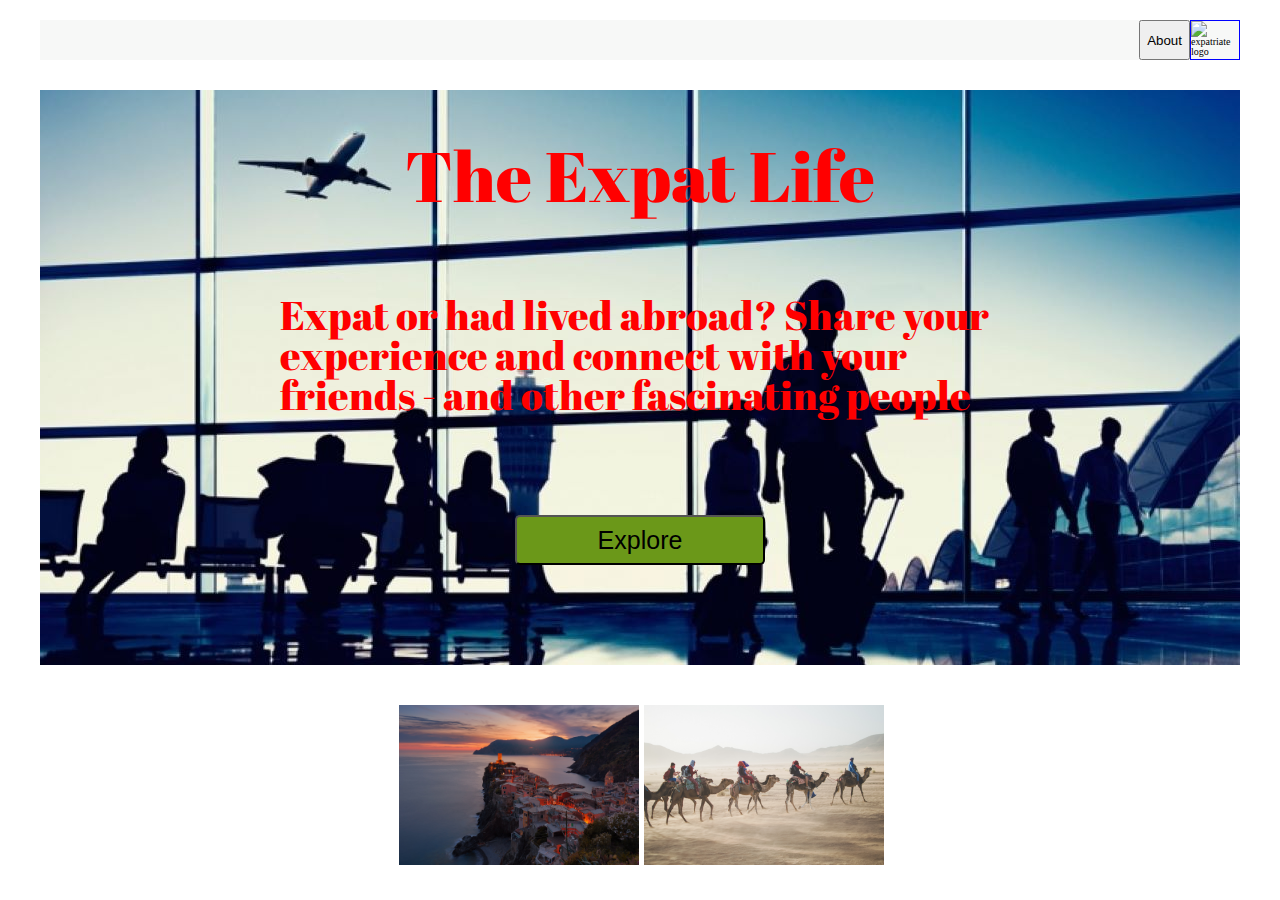
==== index.html @ 9e8fa35e "first draft of landing page" ====
<!DOCTYPE html>

<html lang="en">

    <head>
        <meta charset="utf-8">
        <meta name="viewport" content="width=device-width, initial-scale=1.0">
        <link rel="stylesheet" href="./css/index.css">
        <link href="https://fonts.googleapis.com/css?family=Abril+Fatface" rel="stylesheet">
    </head>

    <body>

        <div class="container"
        
        
        ></div>
        <header>
                <button>About</button>
                <img class='logo' src="./img/expat-logo.jpg" alt="expatriate logo">
                
        </header>

        <div class="main-content">

            <div class="title">The Expat Life</div>

            <p>
                Expat or had lived abroad? Share your experience and connect with your friends - and other fascinating people
            </p>

            <button>Explore</button>
        </div>

        <footer>
                <div class="image-conatainer">
                    <img src="./img/carrousel/deanna-ritchie-227649-unsplash.jpg" alt="">
                    <img src="./img/carrousel/anders-jilden-307322-unsplash.jpg" alt="">
                    <img src="./img/carrousel/juan-rojas-349568-unsplash.jpg" alt="">
                    <img src="./img/carrousel/vaida-tamosauskaite-85608-unsplash.jpg" alt="">
                </div>
        </footer>
    </body>

    
</html>
---- css/index.css ----
/***********************************************/
/*************      CSS reset    ***************/
/***********************************************/
html,
body,
div,
span,
applet,
object,
iframe,
h1,
h2,
h3,
h4,
h5,
h6,
p,
blockquote,
pre,
a,
abbr,
acronym,
address,
big,
cite,
code,
del,
dfn,
em,
img,
ins,
kbd,
q,
s,
samp,
small,
strike,
strong,
sub,
sup,
tt,
var,
b,
u,
i,
center,
dl,
dt,
dd,
ol,
ul,
li,
fieldset,
form,
label,
legend,
table,
caption,
tbody,
tfoot,
thead,
tr,
th,
td,
article,
aside,
canvas,
details,
embed,
figure,
figcaption,
footer,
header,
hgroup,
menu,
nav,
output,
ruby,
section,
summary,
time,
mark,
audio,
video {
  margin: 0;
  padding: 0;
  border: 0;
  font-size: 100%;
  font: inherit;
  vertical-align: baseline;
}
/* HTML5 display-role reset for older browsers */
article,
aside,
details,
figcaption,
figure,
footer,
header,
hgroup,
menu,
nav,
section {
  display: block;
}
body {
  line-height: 1;
}
ol,
ul {
  list-style: none;
}
blockquote,
q {
  quotes: none;
}
blockquote:before,
blockquote:after,
q:before,
q:after {
  content: '';
  content: none;
}
table {
  border-collapse: collapse;
  border-spacing: 0;
}
* {
  box-sizing: border-box;
}
html {
  font-size: 62.5%;
}
body {
  max-width: 1200px;
  width: 100%;
  margin: 0 auto;
}
header {
  display: flex;
  justify-content: flex-end;
  width: 100%;
  background: #f7f8f7;
  margin-top: 20px;
  margin-bottom: 30px;
}
header > .logo {
  width: 50px;
  height: 40px;
  border: 1px solid blue;
}
.main-content {
  background-image: url("../img/airport-passengers.jpg");
  font-family: 'Abril Fatface', Helvetica, Arial;
  display: flex;
  justify-content: center;
  width: 100%;
  flex-wrap: wrap;
}
.main-content .title {
  display: flex;
  justify-content: center;
  width: 100%;
  margin-top: 50px;
  font-size: 7rem;
  color: red;
}
.main-content p {
  margin-top: 85px;
  padding: 0 20%;
  font-size: 4rem;
  color: red;
}
.main-content button {
  width: 250px;
  height: 50px;
  background: #6b9819;
  margin: 100px 0 100px;
  border-radius: 5px;
  font-size: 2.5rem;
}
footer {
  margin-top: 40px;
  text-align: center;
}
footer img {
  width: 20%;
}
@media (max-width: 500px) {
  footer img {
    width: 90%;
  }
}
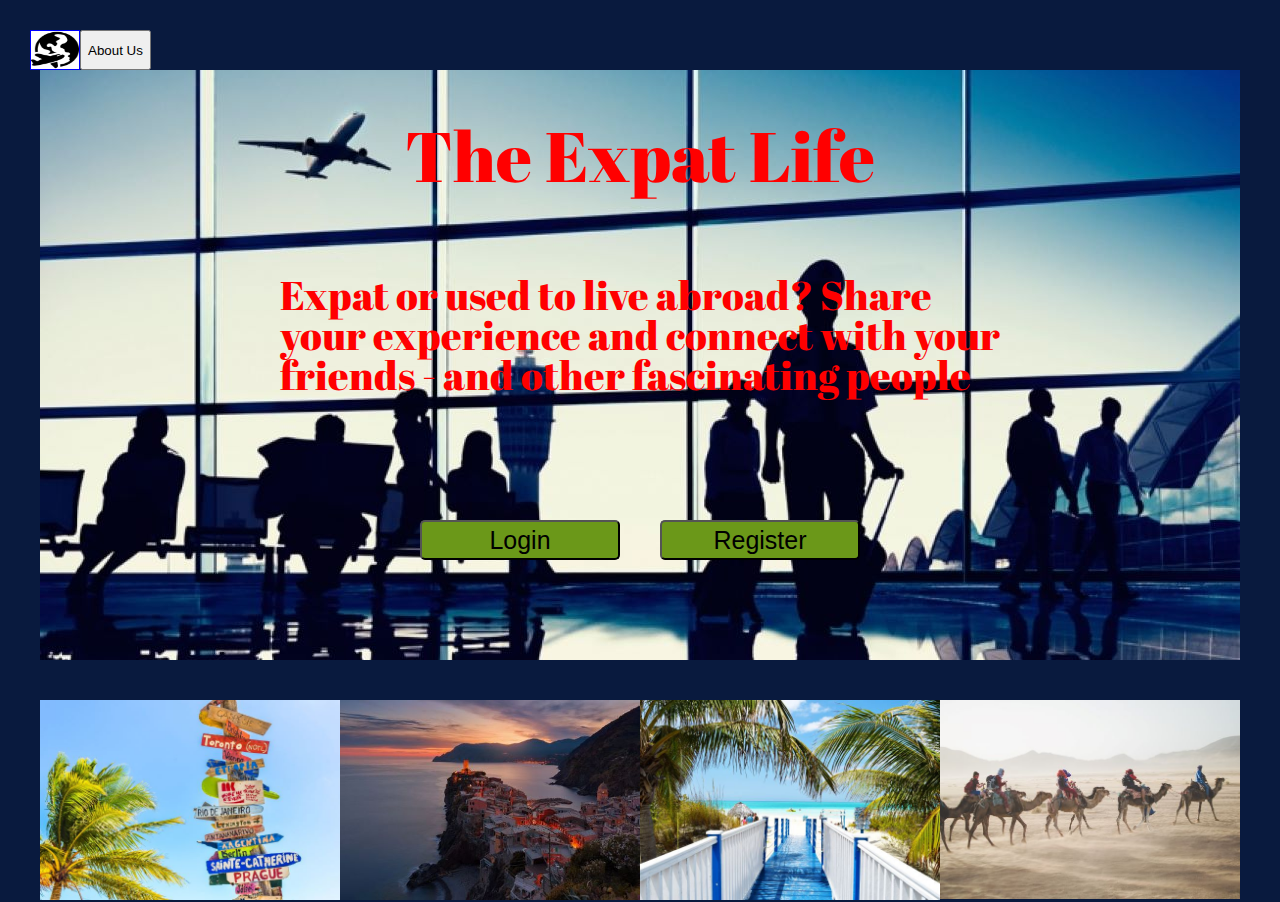
==== commit dfe7f17b: "Responsiveness for desktop, tablet and mobile, registration and login links added" ====
--- a/index.html
+++ b/index.html
@@ -2,45 +2,55 @@
 
 <html lang="en">
 
-    <head>
-        <meta charset="utf-8">
-        <meta name="viewport" content="width=device-width, initial-scale=1.0">
-        <link rel="stylesheet" href="./css/index.css">
-        <link href="https://fonts.googleapis.com/css?family=Abril+Fatface" rel="stylesheet">
-    </head>
+<head>
+    <meta charset="utf-8">
+    <meta name="viewport" content="width=device-width, initial-scale=1.0">
+    <link rel="stylesheet" href="./css/index.css">
+    <link href="https://fonts.googleapis.com/css?family=Abril+Fatface" rel="stylesheet">
+</head>
 
-    <body>
+<body>
 
-        <div class="container"
+
+    <header>
+
+        <img class='logo' src="./img/airplane-around-earth.png" alt="expatriate logo">
+        <button>About Us</button>
         
-        
-        ></div>
-        <header>
-                <button>About</button>
-                <img class='logo' src="./img/expat-logo.jpg" alt="expatriate logo">
-                
-        </header>
+    </header>
 
-        <div class="main-content">
-
+    <div class="main-content">
+        <div class="top-content">
             <div class="title">The Expat Life</div>
-
             <p>
-                Expat or had lived abroad? Share your experience and connect with your friends - and other fascinating people
+                Expat or used to live abroad? Share your experience and connect with your friends - and other fascinating
+                people
             </p>
-
-            <button>Explore</button>
+            <button><a href="https://expat-journal-frontend.netlify.com/login">Login</a></button>
+            <button><a href="https://expat-journal-frontend.netlify.com/register">Register</a></button>
         </div>
 
-        <footer>
-                <div class="image-conatainer">
-                    <img src="./img/carrousel/deanna-ritchie-227649-unsplash.jpg" alt="">
-                    <img src="./img/carrousel/anders-jilden-307322-unsplash.jpg" alt="">
-                    <img src="./img/carrousel/juan-rojas-349568-unsplash.jpg" alt="">
-                    <img src="./img/carrousel/vaida-tamosauskaite-85608-unsplash.jpg" alt="">
-                </div>
-        </footer>
-    </body>
 
-    
+        <div class="bottom-content">
+            <div class="image">
+                <img src="./img/carousel/deanna-ritchie-227649-unsplash.jpg" alt="">
+            </div>
+            <div class="image">
+                <img src="./img/carousel/anders-jilden-307322-unsplash.jpg" alt="">
+            </div>
+            <div class="image">
+                <img src="./img/carousel/juan-rojas-349568-unsplash.jpg" alt="">
+            </div>
+            <div class="image">
+                <img src="./img/carousel/vaida-tamosauskaite-85608-unsplash.jpg" alt="">
+            </div>
+        </div>
+
+    </div>
+
+
+
+</body>
+
+
 </html>--- a/css/index.css
+++ b/css/index.css
@@ -132,24 +132,33 @@
   font-size: 62.5%;
 }
 body {
-  max-width: 1200px;
-  width: 100%;
-  margin: 0 auto;
+  width: 100%;
+  background: #091A3E;
 }
 header {
   display: flex;
-  justify-content: flex-end;
-  width: 100%;
-  background: #f7f8f7;
-  margin-top: 20px;
-  margin-bottom: 30px;
+  justify-content: flex-start;
+  width: 100%;
+  margin-top: 30px;
+  margin-left: 30px;
+}
+@media (max-width: 1215px) {
+  header {
+    margin-left: 0;
+  }
 }
 header > .logo {
   width: 50px;
   height: 40px;
+  background: white;
   border: 1px solid blue;
 }
 .main-content {
+  max-width: 1200px;
+  width: 100%;
+  margin: 0 auto;
+}
+.main-content .top-content {
   background-image: url("../img/airport-passengers.jpg");
   font-family: 'Abril Fatface', Helvetica, Arial;
   display: flex;
@@ -157,37 +166,66 @@
   width: 100%;
   flex-wrap: wrap;
 }
-.main-content .title {
-  display: flex;
-  justify-content: center;
-  width: 100%;
+.main-content .top-content .title {
   margin-top: 50px;
   font-size: 7rem;
   color: red;
 }
-.main-content p {
+@media (max-width: 800px) {
+  .main-content .top-content .title {
+    font-size: 6rem;
+  }
+}
+@media (max-width: 500px) {
+  .main-content .top-content .title {
+    font-size: 5.5rem;
+    margin-top: 110px;
+  }
+}
+.main-content .top-content p {
   margin-top: 85px;
   padding: 0 20%;
   font-size: 4rem;
   color: red;
 }
-.main-content button {
-  width: 250px;
-  height: 50px;
+@media (max-width: 800px) {
+  .main-content .top-content p {
+    font-size: 3rem;
+    padding: 0 10%;
+  }
+}
+@media (max-width: 500px) {
+  .main-content .top-content p {
+    font-size: 2.5rem;
+    margin-top: 60px;
+  }
+}
+.main-content .top-content button {
+  width: 200px;
+  height: 40px;
   background: #6b9819;
-  margin: 100px 0 100px;
+  margin: 125px 20px 100px;
   border-radius: 5px;
   font-size: 2.5rem;
 }
-footer {
+@media (max-width: 500px) {
+  .main-content .top-content button {
+    width: 150px;
+  }
+}
+.main-content .top-content button a {
+  text-decoration: none;
+  color: black;
+}
+.main-content .bottom-content {
   margin-top: 40px;
-  text-align: center;
-}
-footer img {
-  width: 20%;
-}
-@media (max-width: 500px) {
-  footer img {
-    width: 90%;
-  }
-}
+  display: flex;
+  justify-content: space-between;
+  width: 100%;
+}
+.main-content .bottom-content .image {
+  width: 25%;
+}
+.main-content .bottom-content .image img {
+  width: 100%;
+}
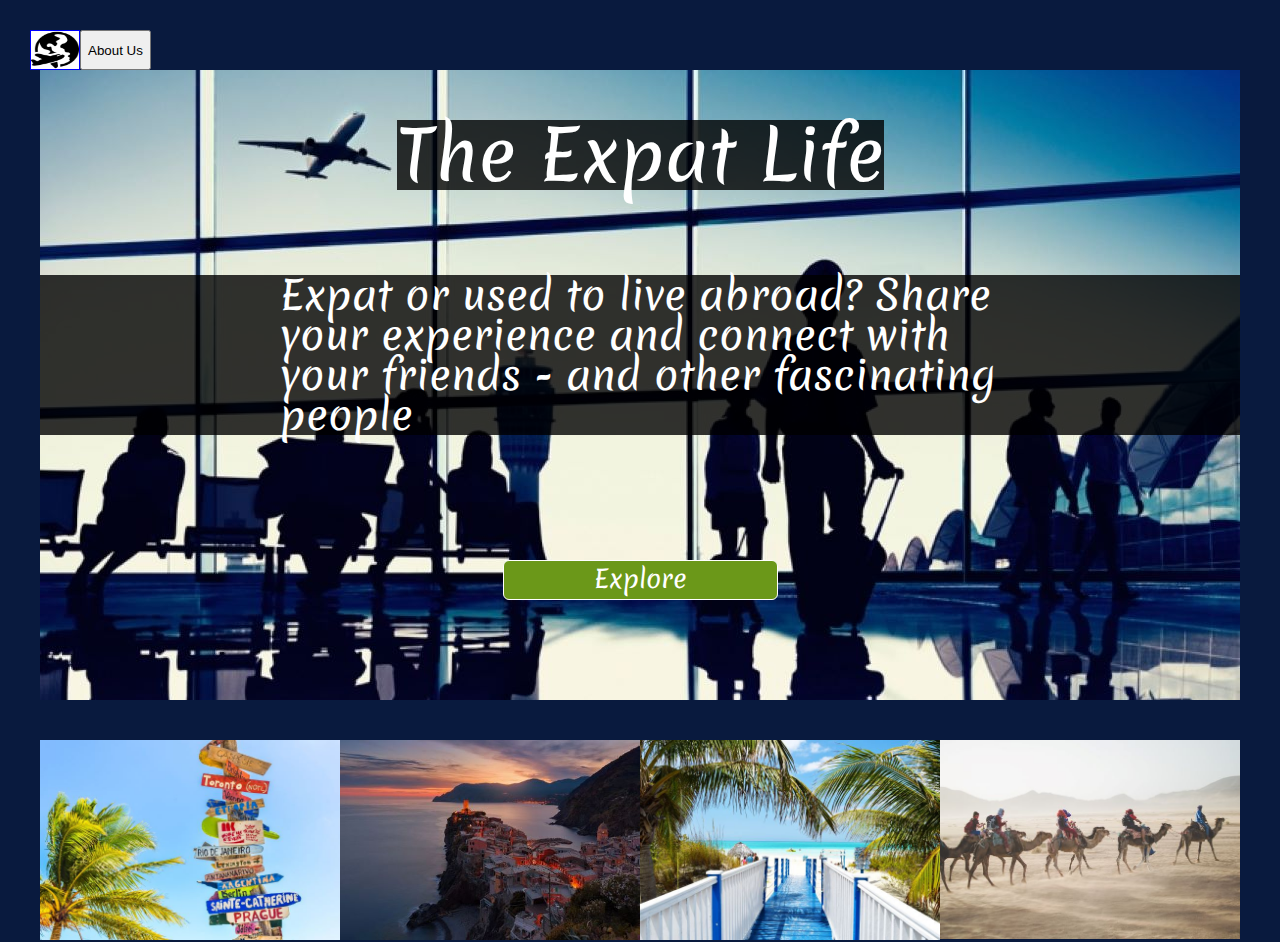
==== commit 02f2deb6: "New styling and entire button clickable" ====
--- a/index.html
+++ b/index.html
@@ -6,7 +6,7 @@
     <meta charset="utf-8">
     <meta name="viewport" content="width=device-width, initial-scale=1.0">
     <link rel="stylesheet" href="./css/index.css">
-    <link href="https://fonts.googleapis.com/css?family=Abril+Fatface" rel="stylesheet">
+    <link href="https://fonts.googleapis.com/css?family=Merienda" rel="stylesheet">
 </head>
 
 <body>
@@ -26,8 +26,10 @@
                 Expat or used to live abroad? Share your experience and connect with your friends - and other fascinating
                 people
             </p>
-            <button><a href="https://expat-journal-frontend.netlify.com/login">Login</a></button>
-            <button><a href="https://expat-journal-frontend.netlify.com/register">Register</a></button>
+            <div class="btn">
+                <a href="https://expat-journal-frontend.netlify.com">Explore</a>
+            </div>
+            
         </div>
 
 
--- a/css/index.css
+++ b/css/index.css
@@ -160,16 +160,17 @@
 }
 .main-content .top-content {
   background-image: url("../img/airport-passengers.jpg");
-  font-family: 'Abril Fatface', Helvetica, Arial;
+  font-family: 'Merienda', cursive;
   display: flex;
   justify-content: center;
   width: 100%;
   flex-wrap: wrap;
+  color: white;
 }
 .main-content .top-content .title {
   margin-top: 50px;
   font-size: 7rem;
-  color: red;
+  background-color: rgba(0, 0, 0, 0.8);
 }
 @media (max-width: 800px) {
   .main-content .top-content .title {
@@ -186,7 +187,7 @@
   margin-top: 85px;
   padding: 0 20%;
   font-size: 4rem;
-  color: red;
+  background-color: rgba(0, 0, 0, 0.8);
 }
 @media (max-width: 800px) {
   .main-content .top-content p {
@@ -200,22 +201,28 @@
     margin-top: 60px;
   }
 }
-.main-content .top-content button {
-  width: 200px;
+.main-content .top-content .btn {
+  display: block;
+  text-align: center;
+  width: 275px;
   height: 40px;
   background: #6b9819;
+  padding-top: 5px;
   margin: 125px 20px 100px;
-  border-radius: 5px;
+  border-radius: 6px;
+  border: 1px solid white;
   font-size: 2.5rem;
+  cursor: pointer;
+}
+.main-content .top-content .btn a {
+  display: block;
+  text-decoration: none;
+  color: white;
 }
 @media (max-width: 500px) {
-  .main-content .top-content button {
+  .main-content .top-content .btn {
     width: 150px;
   }
-}
-.main-content .top-content button a {
-  text-decoration: none;
-  color: black;
 }
 .main-content .bottom-content {
   margin-top: 40px;
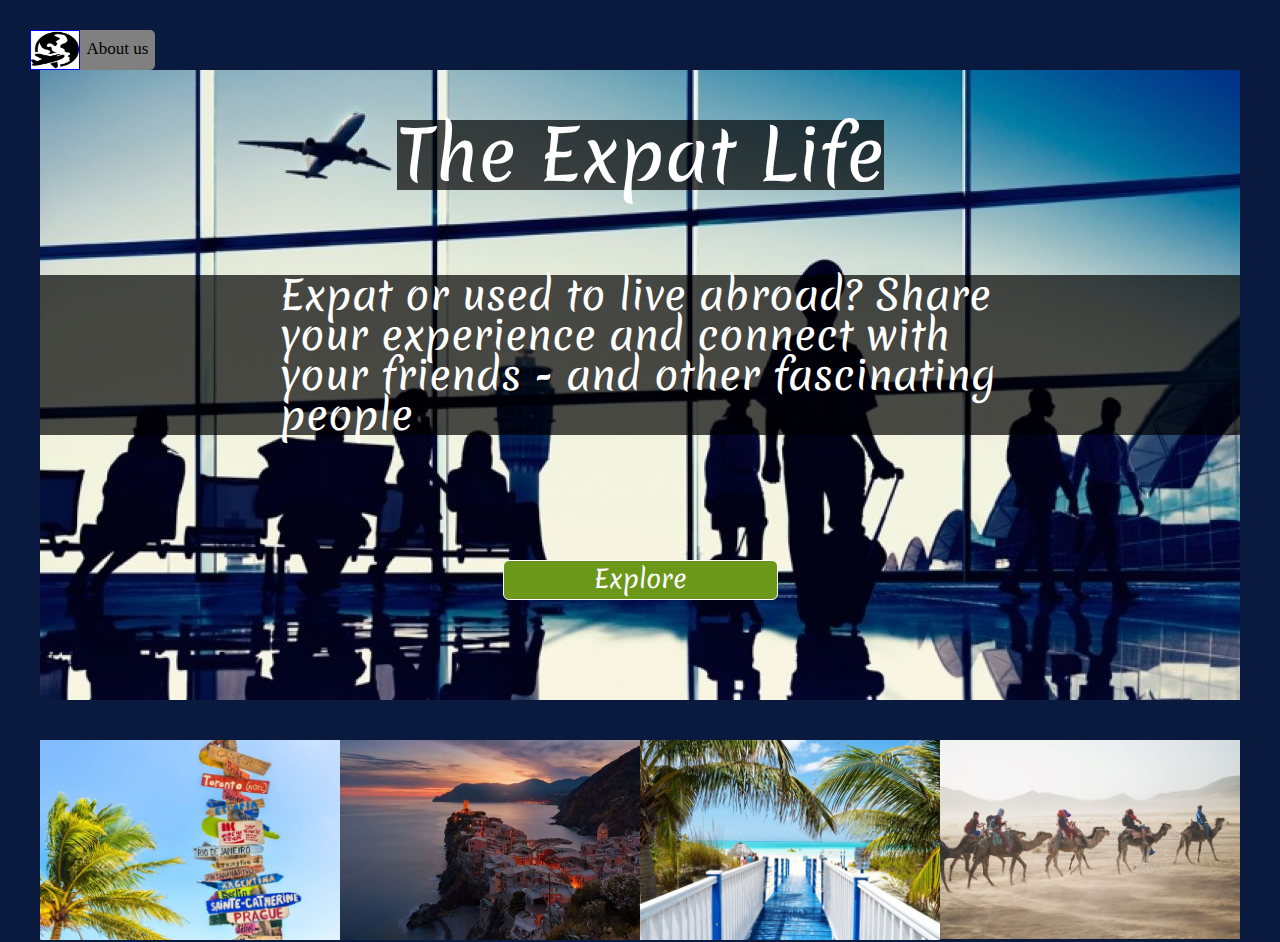
==== commit 0a6ae69f: "About Page Completed" ====
--- a/index.html
+++ b/index.html
@@ -7,6 +7,7 @@
     <meta name="viewport" content="width=device-width, initial-scale=1.0">
     <link rel="stylesheet" href="./css/index.css">
     <link href="https://fonts.googleapis.com/css?family=Merienda" rel="stylesheet">
+    <script src="./js/slider.js" async></script>
 </head>
 
 <body>
@@ -15,7 +16,7 @@
     <header>
 
         <img class='logo' src="./img/airplane-around-earth.png" alt="expatriate logo">
-        <button>About Us</button>
+        <div class="btn"><a href="./html/about.html"> About us</a></div>
         
     </header>
 
@@ -35,7 +36,7 @@
 
         <div class="bottom-content">
             <div class="image">
-                <img src="./img/carousel/deanna-ritchie-227649-unsplash.jpg" alt="">
+                <img src="./img/carousel/deanna-ritchie-227649-unsplash.jpg" alt="image of people and places abroad?">
             </div>
             <div class="image">
                 <img src="./img/carousel/anders-jilden-307322-unsplash.jpg" alt="">
--- a/css/index.css
+++ b/css/index.css
@@ -147,11 +147,28 @@
     margin-left: 0;
   }
 }
-header > .logo {
+header .logo {
   width: 50px;
   height: 40px;
   background: white;
   border: 1px solid blue;
+}
+header .btn {
+  width: 75px;
+  height: 40px;
+  background: grey;
+  display: block;
+  text-align: center;
+  padding-top: 5px;
+  cursor: pointer;
+  font-size: 1.7rem;
+  padding-top: 10px;
+  border-top-right-radius: 5px;
+  border-bottom-right-radius: 5px;
+}
+header .btn a {
+  text-decoration: none;
+  color: black;
 }
 .main-content {
   max-width: 1200px;
@@ -170,7 +187,7 @@
 .main-content .top-content .title {
   margin-top: 50px;
   font-size: 7rem;
-  background-color: rgba(0, 0, 0, 0.8);
+  background-color: rgba(0, 0, 0, 0.7);
 }
 @media (max-width: 800px) {
   .main-content .top-content .title {
@@ -187,7 +204,7 @@
   margin-top: 85px;
   padding: 0 20%;
   font-size: 4rem;
-  background-color: rgba(0, 0, 0, 0.8);
+  background-color: rgba(0, 0, 0, 0.7);
 }
 @media (max-width: 800px) {
   .main-content .top-content p {
@@ -202,17 +219,17 @@
   }
 }
 .main-content .top-content .btn {
-  display: block;
-  text-align: center;
   width: 275px;
   height: 40px;
   background: #6b9819;
+  display: block;
+  text-align: center;
   padding-top: 5px;
+  cursor: pointer;
   margin: 125px 20px 100px;
+  font-size: 2.5rem;
+  border: 1px solid white;
   border-radius: 6px;
-  border: 1px solid white;
-  font-size: 2.5rem;
-  cursor: pointer;
 }
 .main-content .top-content .btn a {
   display: block;
@@ -230,9 +247,19 @@
   justify-content: space-between;
   width: 100%;
 }
+@media (max-width: 500px) {
+  .main-content .bottom-content {
+    flex-direction: column;
+  }
+}
 .main-content .bottom-content .image {
   width: 25%;
 }
+@media (max-width: 500px) {
+  .main-content .bottom-content .image {
+    width: 100%;
+  }
+}
 .main-content .bottom-content .image img {
   width: 100%;
 }
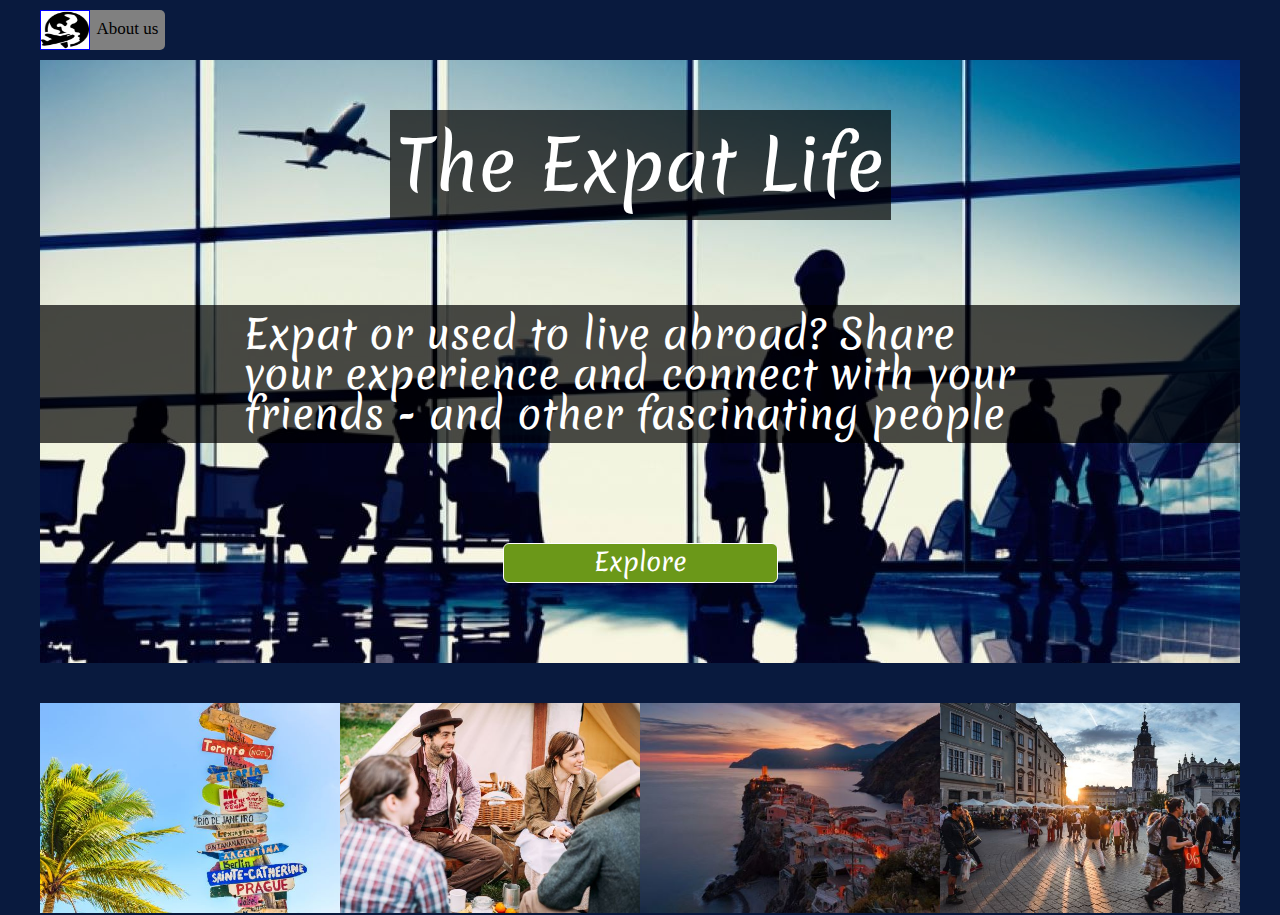
==== commit ee7838b3: "Updated images and about page styling" ====
--- a/index.html
+++ b/index.html
@@ -13,28 +13,37 @@
 <body>
 
 
-    <header>
 
-        <img class='logo' src="./img/airplane-around-earth.png" alt="expatriate logo">
-        <div class="btn"><a href="./html/about.html"> About us</a></div>
-        
-    </header>
 
     <div class="main-content">
+
+        <header>
+
+            <img class='logo' src="./img/airplane-around-earth.png" alt="expatriate logo">
+            <div class="btn"><a href="./html/about.html"> About us</a></div>
+
+        </header>
+
         <div class="top-content">
             <div class="title">The Expat Life</div>
             <p>
-                Expat or used to live abroad? Share your experience and connect with your friends - and other fascinating
+                Expat or used to live abroad? Share your experience and connect with your friends - and other
+                fascinating
                 people
             </p>
             <div class="btn">
                 <a href="https://expat-journal-frontend.netlify.com">Explore</a>
             </div>
-            
+
         </div>
 
 
         <div class="bottom-content">
+
+            <!-- Images dynamically added
+
+
+            
             <div class="image">
                 <img src="./img/carousel/deanna-ritchie-227649-unsplash.jpg" alt="image of people and places abroad?">
             </div>
@@ -47,6 +56,9 @@
             <div class="image">
                 <img src="./img/carousel/vaida-tamosauskaite-85608-unsplash.jpg" alt="">
             </div>
+
+            -->
+
         </div>
 
     </div>
--- a/css/index.css
+++ b/css/index.css
@@ -139,13 +139,7 @@
   display: flex;
   justify-content: flex-start;
   width: 100%;
-  margin-top: 30px;
-  margin-left: 30px;
-}
-@media (max-width: 1215px) {
-  header {
-    margin-left: 0;
-  }
+  margin: 10px 0;
 }
 header .logo {
   width: 50px;
@@ -186,6 +180,7 @@
 }
 .main-content .top-content .title {
   margin-top: 50px;
+  padding: 20px 7px;
   font-size: 7rem;
   background-color: rgba(0, 0, 0, 0.7);
 }
@@ -202,7 +197,7 @@
 }
 .main-content .top-content p {
   margin-top: 85px;
-  padding: 0 20%;
+  padding: 9px 17%;
   font-size: 4rem;
   background-color: rgba(0, 0, 0, 0.7);
 }
@@ -226,7 +221,7 @@
   text-align: center;
   padding-top: 5px;
   cursor: pointer;
-  margin: 125px 20px 100px;
+  margin: 100px 20px 80px;
   font-size: 2.5rem;
   border: 1px solid white;
   border-radius: 6px;
@@ -262,4 +257,6 @@
 }
 .main-content .bottom-content .image img {
   width: 100%;
-}
+  height: 100%;
+  object-fit: cover;
+}
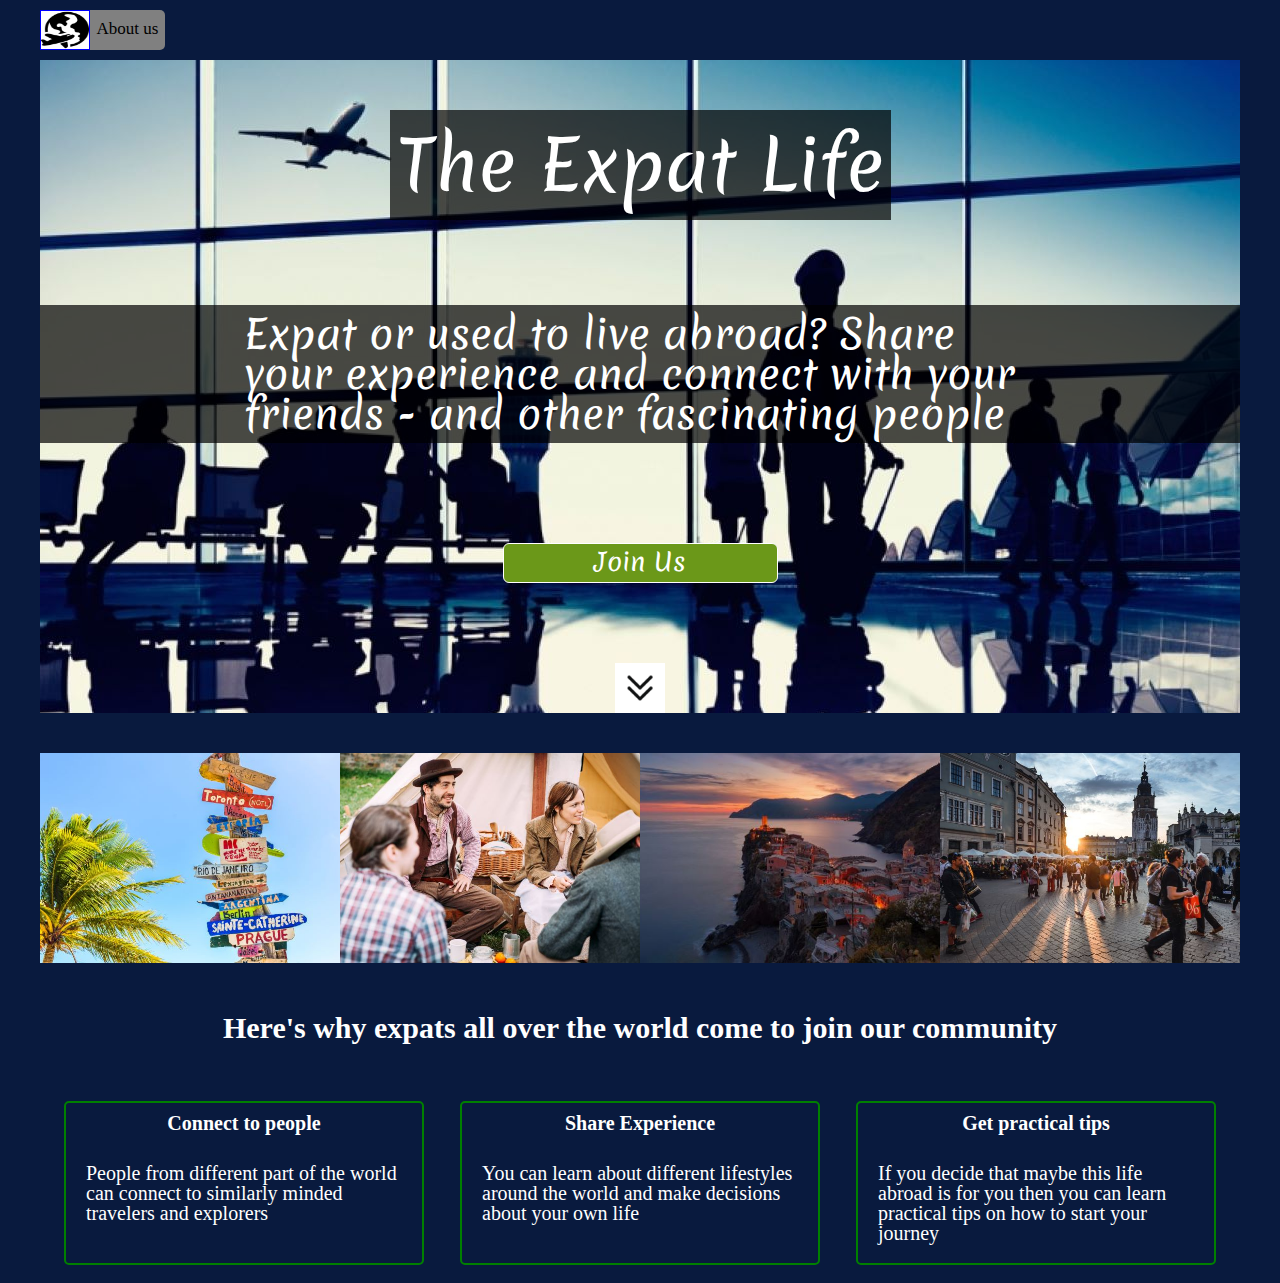
==== commit e22eaadb: "Added content and clickable arrow to scroll down to new content" ====
--- a/index.html
+++ b/index.html
@@ -32,34 +32,50 @@
                 people
             </p>
             <div class="btn">
-                <a href="https://expat-journal-frontend.netlify.com">Explore</a>
+                <a href="https://expat-journal-frontend.netlify.com">Join Us</a>
             </div>
+
+            <div class="arrow">
+                <img src="./img/arrows.ico" alt="arrow icon" >
+            </div>
+
+            
 
         </div>
 
 
         <div class="bottom-content">
 
-            <!-- Images dynamically added
+            <!-- Images dynamically added  -->
 
+        </div>
 
-            
-            <div class="image">
-                <img src="./img/carousel/deanna-ritchie-227649-unsplash.jpg" alt="image of people and places abroad?">
-            </div>
-            <div class="image">
-                <img src="./img/carousel/anders-jilden-307322-unsplash.jpg" alt="">
-            </div>
-            <div class="image">
-                <img src="./img/carousel/juan-rojas-349568-unsplash.jpg" alt="">
-            </div>
-            <div class="image">
-                <img src="./img/carousel/vaida-tamosauskaite-85608-unsplash.jpg" alt="">
+        <div class="whyus">
+            <h2>Here's why expats all over the world come to join our community</h2>
+
+            <div class="connect">
+                <h3>Connect to people</h3>
+                <p>
+                    People from different part of the world can connect to similarly minded travelers and explorers
+                </p>
             </div>
 
-            -->
+            <div class="share">
+                <h3>Share Experience</h3>
+                <p>
+                    You can learn about different lifestyles around the world and make decisions about your own life
+                </p>
+            </div>
+
+            <div class="tips">
+                    <h3>Get practical tips</h3>
+                    <p>
+                        If you decide that maybe this life abroad is for you then you can learn practical tips on how to start your journey
+                    </p>
+                </div>
 
         </div>
+
 
     </div>
 
--- a/css/index.css
+++ b/css/index.css
@@ -236,6 +236,15 @@
     width: 150px;
   }
 }
+.main-content .top-content .arrow {
+  width: 100%;
+}
+.main-content .top-content .arrow img {
+  display: block;
+  margin: 0 auto;
+  width: 50px;
+  background: white;
+}
 .main-content .bottom-content {
   margin-top: 40px;
   display: flex;
@@ -260,3 +269,51 @@
   height: 100%;
   object-fit: cover;
 }
+.main-content .whyus {
+  display: flex;
+  justify-content: center;
+  width: 100%;
+  flex-wrap: wrap;
+  margin-top: 50px;
+  font-size: 2rem;
+  color: white;
+}
+.main-content .whyus h2 {
+  width: 100%;
+  font-size: 3rem;
+  text-align: center;
+  margin-bottom: 40px;
+  font-weight: 800;
+}
+@media (max-width: 500px) {
+  .main-content .whyus {
+    margin-right: 5px;
+    margin-left: 5px;
+  }
+}
+.main-content .whyus div {
+  width: 30%;
+  border: 2px solid green;
+  border-radius: 5px;
+  margin: 18px;
+}
+@media (max-width: 800px) {
+  .main-content .whyus div {
+    width: 40%;
+    marginn: 10%;
+  }
+}
+@media (max-width: 500px) {
+  .main-content .whyus div {
+    width: 45%;
+    margin: 5px;
+  }
+}
+.main-content .whyus div h3 {
+  text-align: center;
+  padding: 10px;
+  font-weight: bold;
+}
+.main-content .whyus div p {
+  margin: 20px;
+}
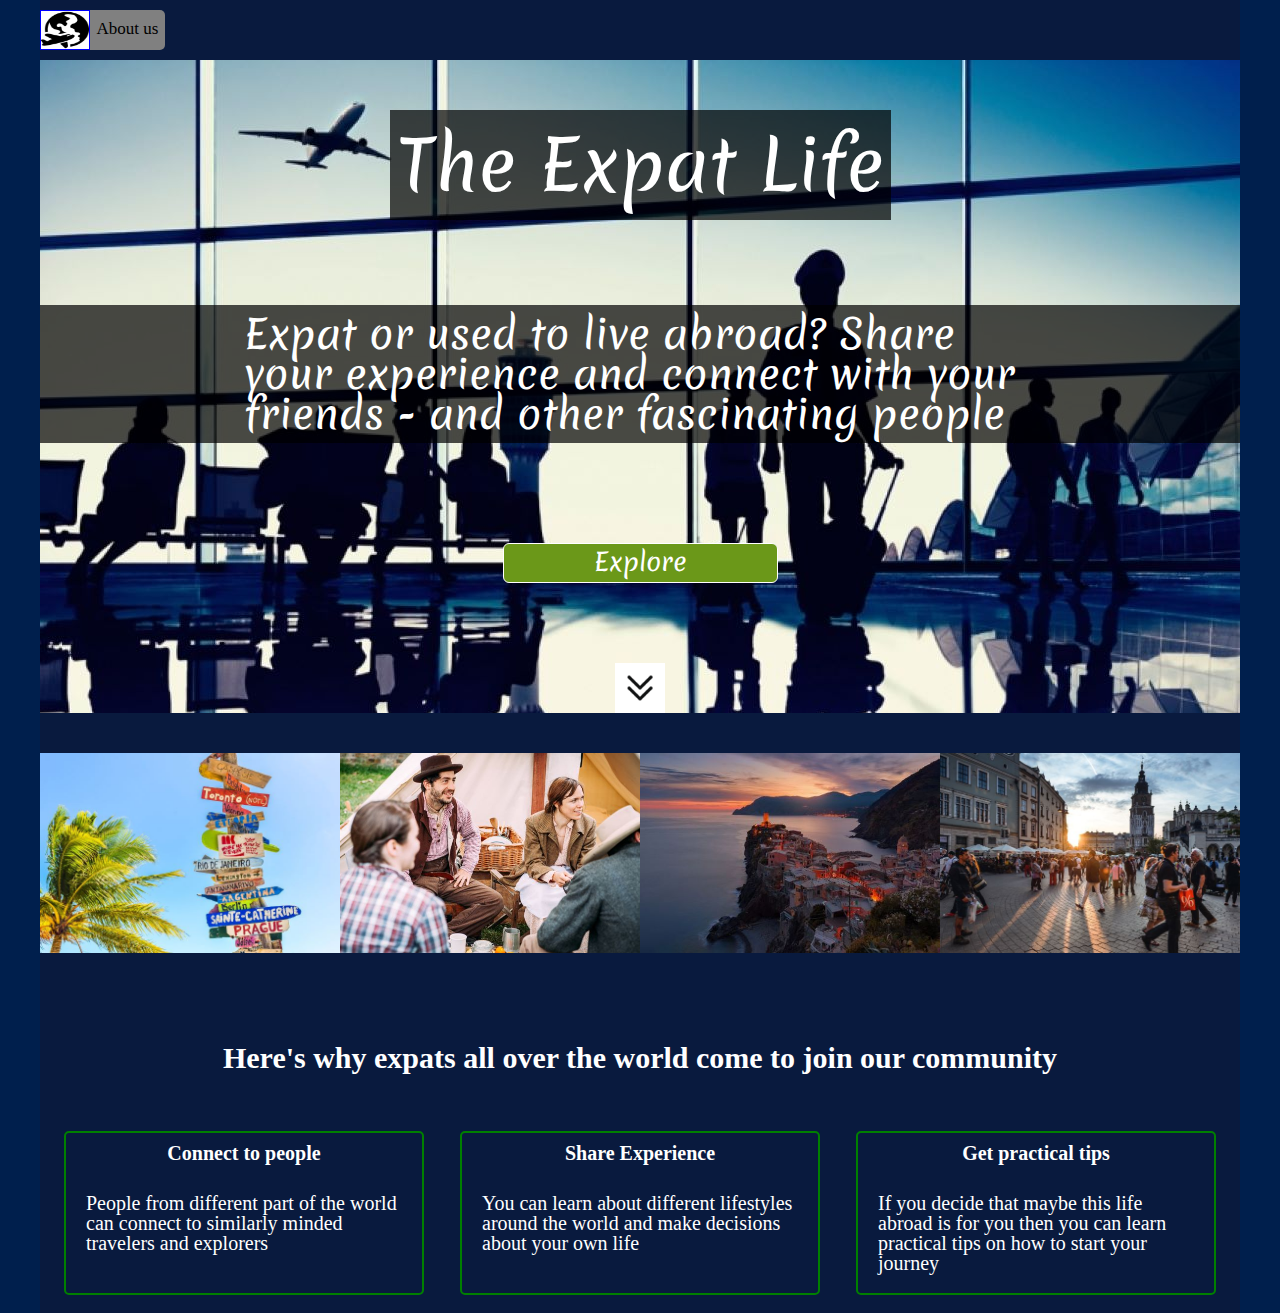
==== commit f9af24d5: "styling for images and color" ====
--- a/index.html
+++ b/index.html
@@ -32,7 +32,7 @@
                 people
             </p>
             <div class="btn">
-                <a href="https://expat-journal-frontend.netlify.com">Join Us</a>
+                <a href="https://expat-journal-frontend.netlify.com">Explore</a>
             </div>
 
             <div class="arrow">
--- a/css/index.css
+++ b/css/index.css
@@ -133,19 +133,19 @@
 }
 body {
   width: 100%;
-  background: #091A3E;
+  background: #001f4d;
 }
 header {
   display: flex;
   justify-content: flex-start;
   width: 100%;
-  margin: 10px 0;
 }
 header .logo {
   width: 50px;
   height: 40px;
   background: white;
   border: 1px solid blue;
+  margin: 10px 0;
 }
 header .btn {
   width: 75px;
@@ -159,12 +159,14 @@
   padding-top: 10px;
   border-top-right-radius: 5px;
   border-bottom-right-radius: 5px;
+  margin: 10px 0;
 }
 header .btn a {
   text-decoration: none;
   color: black;
 }
 .main-content {
+  background: #091A3E;
   max-width: 1200px;
   width: 100%;
   margin: 0 auto;
@@ -258,10 +260,12 @@
 }
 .main-content .bottom-content .image {
   width: 25%;
+  max-height: 200px;
 }
 @media (max-width: 500px) {
   .main-content .bottom-content .image {
-    width: 100%;
+    width: 90%;
+    margin: 0 auto;
   }
 }
 .main-content .bottom-content .image img {
@@ -282,6 +286,7 @@
   width: 100%;
   font-size: 3rem;
   text-align: center;
+  margin-top: 40px;
   margin-bottom: 40px;
   font-weight: 800;
 }
